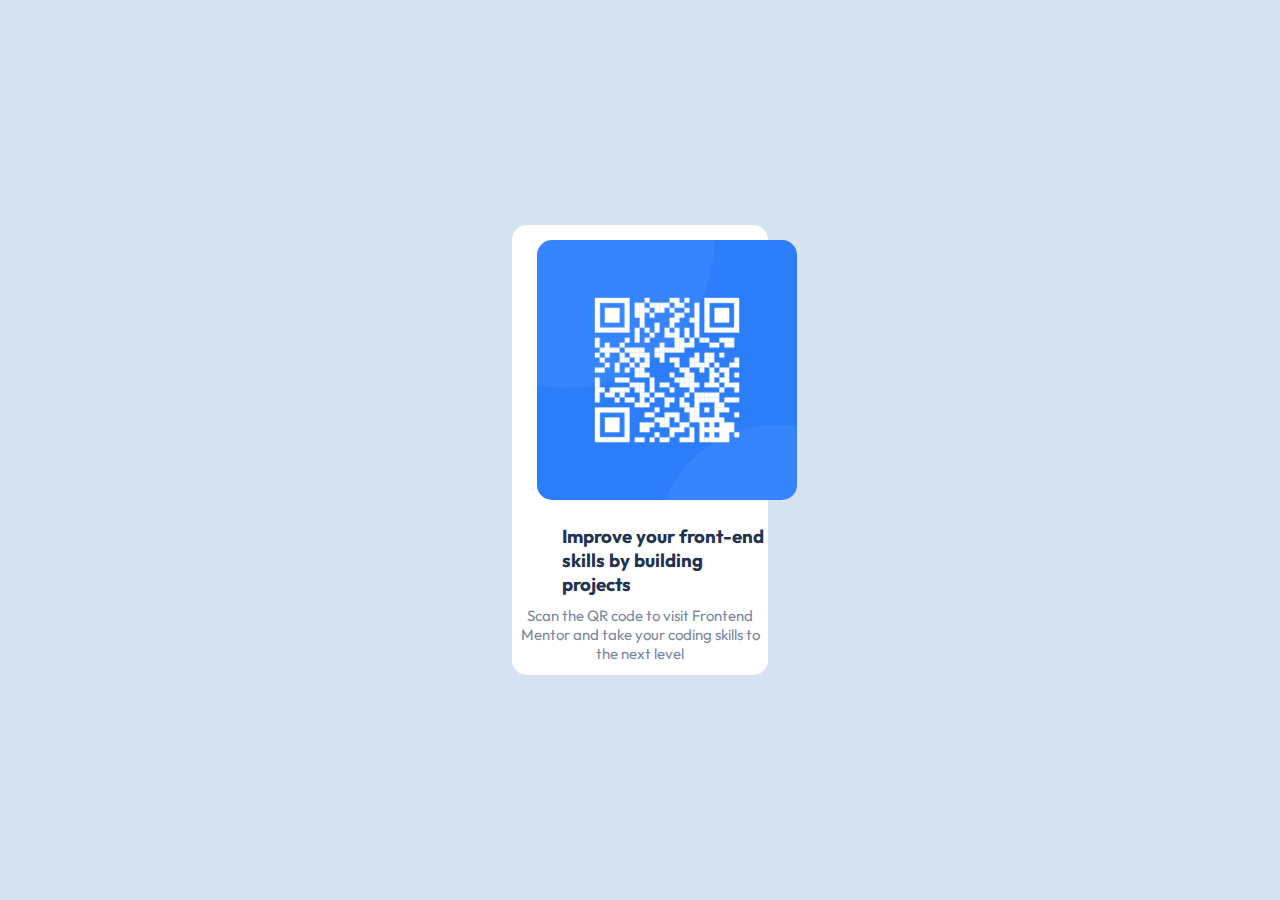
==== index.html @ 0c4de6a7 "Add files via upload" ====
<!DOCTYPE html>
<html lang="en">
<head>
  <meta charset="UTF-8">
  <meta name="viewport" content="width=device-width, initial-scale=1.0"> <!-- displays site properly based on user's device -->

  <link rel="icon" type="image/png" sizes="32x32" href="./images/favicon-32x32.png">
  
  <title>Frontend Mentor | QR code component</title>
  <link rel="stylesheet" href="style.css">
  <link rel="preconnect" href="https://fonts.googleapis.com">
<link rel="preconnect" href="https://fonts.gstatic.com" crossorigin>
<link href="https://fonts.googleapis.com/css2?family=Outfit:wght@400;700&display=swap" rel="stylesheet">

  
</head>
<body>

<div class="contenar">
  <div class="content">
    <img src="images/image-qr-code.png" class="img1">
    <h3 class="text">Improve your front-end<br>skills by building projects</h3>
    <P>Scan the QR code to visit Frontend <br>Mentor and take your coding skills to<br> the next level</P>
  </div>
</div>
  
  
  </div>
</body>
</html>
---- style.css ----
*{
    padding: 0;
    margin: 0;
    font-family: 'Outfit', sans-serif; 
}
.contenar{
background-color: hsl(212, 45%, 89%);
width: 100%;
height: 100vh;
display: flex;
justify-content: center;
align-items: center;

}
.content{
    width: 20%;
    height: 450px;
    background-color:  hsl(0, 0%, 100%);
    border-radius: 15px; 
    
    
}
.img1{
    width: 260px;
    margin-top: 15px;
    margin-left: 25px;
    border-radius: 15px;
}
.text{
    margin-left: 50px;
    margin-top: 20px;
    font-weight: 700;
    color: hsl(218, 44%, 22%);
}
p{
    font-size: 15px;
    font-weight: 400;
    color: hsl(220, 15%, 55%);
    text-align: center;
    margin-top: 10px;
}
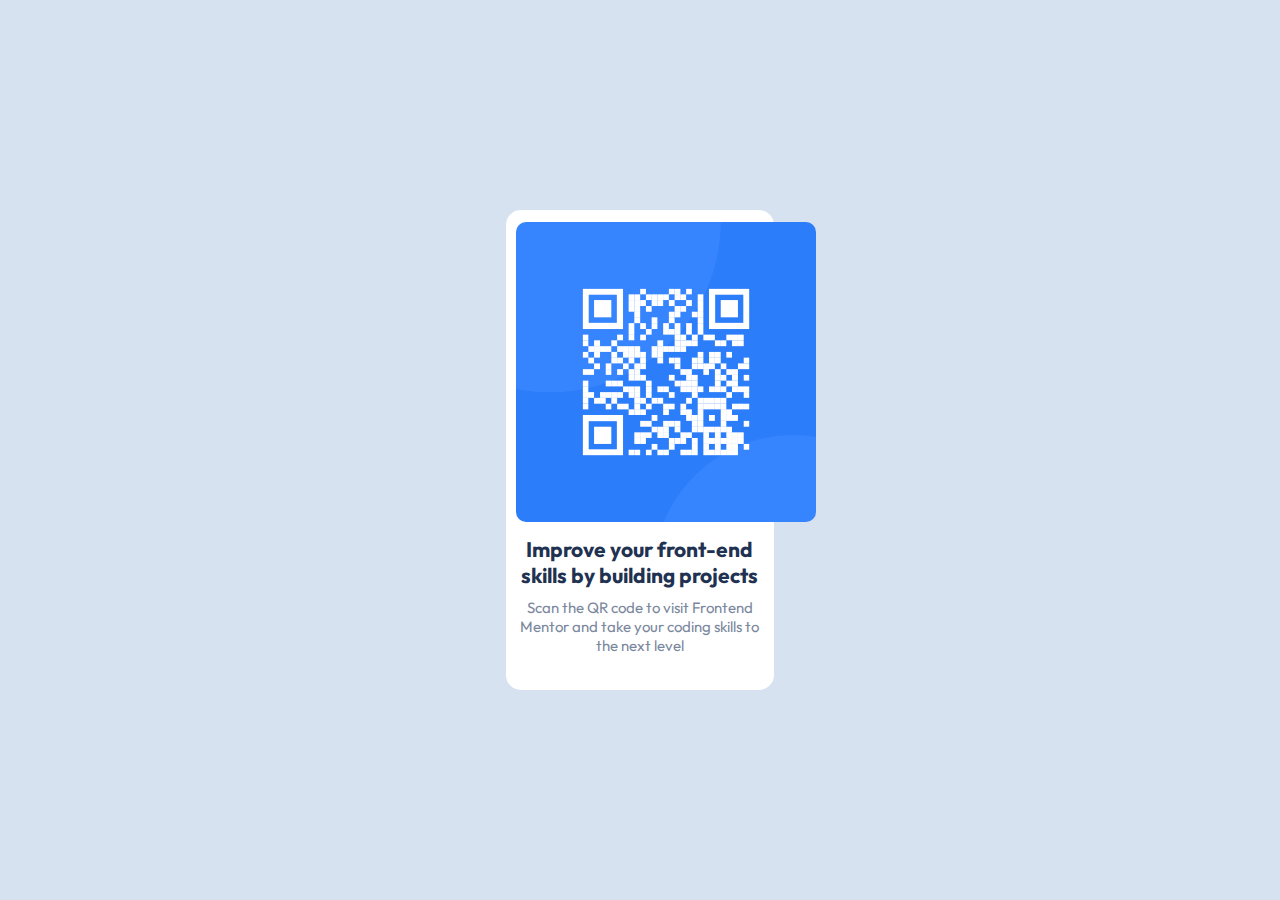
==== commit 6674f753: "Add files via upload" ====
--- a/index.html
+++ b/index.html
@@ -17,14 +17,11 @@
 <body>
 
 <div class="contenar">
-  <div class="content">
-    <img src="images/image-qr-code.png" class="img1">
+  <div class="eve">
+    <img src="images/image-qr-code.png" class="img1" alt="img1">
     <h3 class="text">Improve your front-end<br>skills by building projects</h3>
     <P>Scan the QR code to visit Frontend <br>Mentor and take your coding skills to<br> the next level</P>
   </div>
 </div>
-  
-  
-  </div>
 </body>
 </html>--- a/style.css
+++ b/style.css
@@ -12,25 +12,26 @@
 align-items: center;
 
 }
-.content{
-    width: 20%;
-    height: 450px;
+.eve{
+    width: 21%;
+    height: 480px;
     background-color:  hsl(0, 0%, 100%);
     border-radius: 15px; 
     
     
 }
 .img1{
-    width: 260px;
-    margin-top: 15px;
-    margin-left: 25px;
-    border-radius: 15px;
+    width: 300px;
+    margin-top: 12px;
+    margin-left: 10px;
+    border-radius: 10px;
 }
 .text{
-    margin-left: 50px;
-    margin-top: 20px;
+   margin-top: 10px;
     font-weight: 700;
     color: hsl(218, 44%, 22%);
+    text-align: center;
+    font-size: 21px;
 }
 p{
     font-size: 15px;
